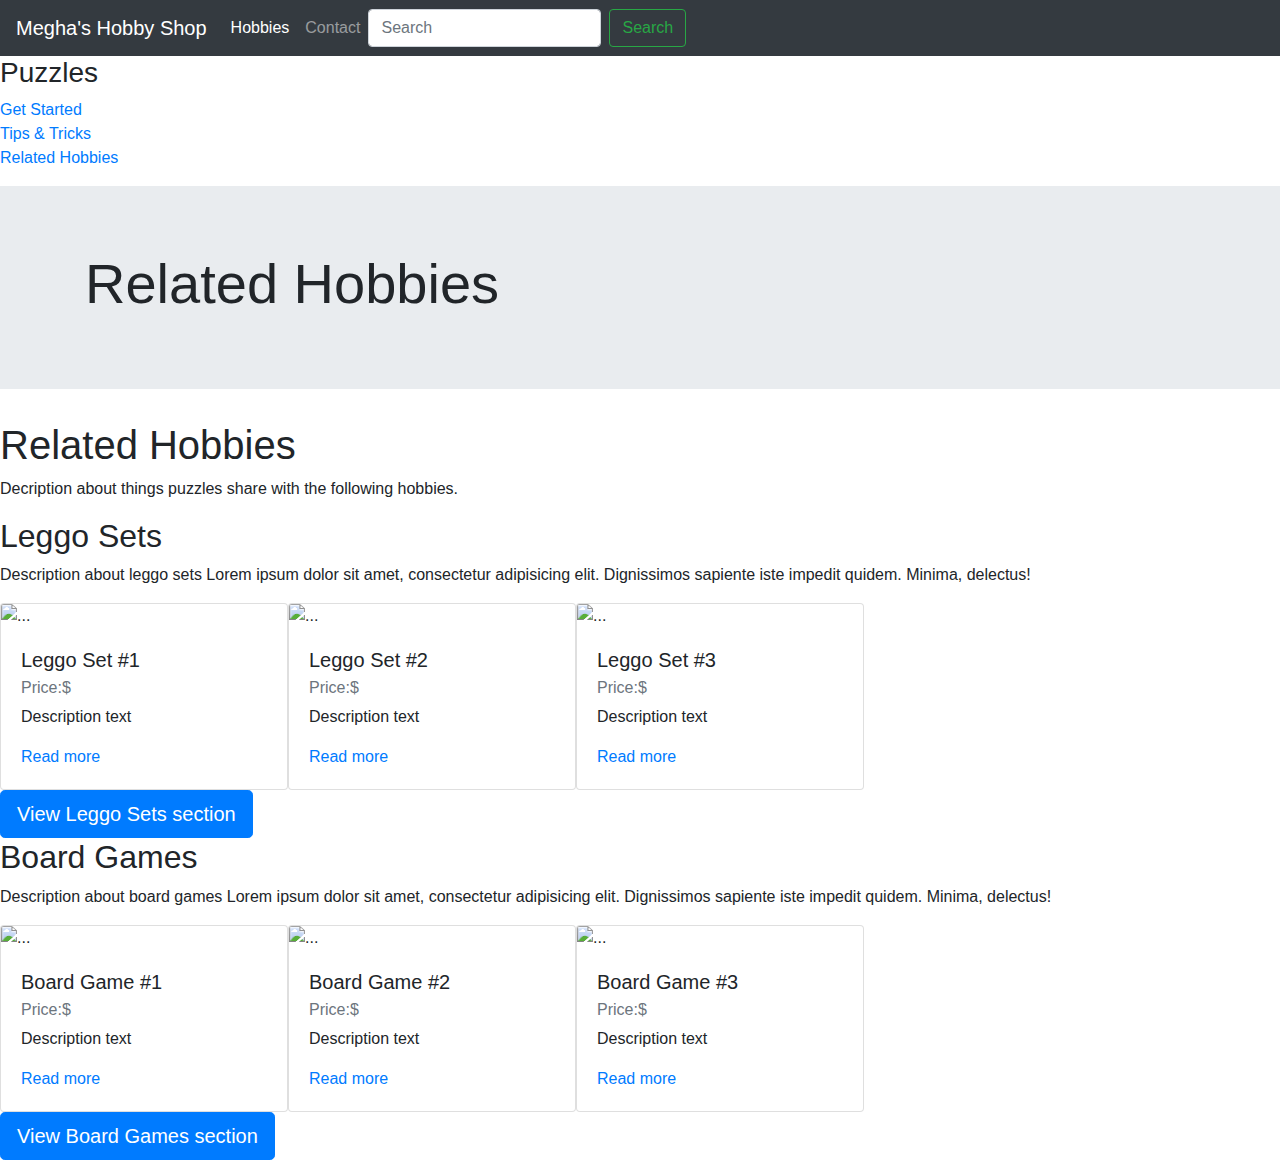
==== p_related.html @ 8fe24046 "First commit!" ====
<!DOCTYPE html>
<html lang="en">

<head>
    <meta charset="UTF-8">
    <meta name="viewport" content="width=device-width, initial-scale=1.0">
    <title>Megha's Hobby Shop</title>
    <link rel="stylesheet" href="https://stackpath.bootstrapcdn.com/bootstrap/4.3.1/css/bootstrap.min.css"
        integrity="sha384-ggOyR0iXCbMQv3Xipma34MD+dH/1fQ784/j6cY/iJTQUOhcWr7x9JvoRxT2MZw1T" crossorigin="anonymous">
    <link rel="stylesheet" href="/UX_UI_FE_21/css/index.css">
</head>

<body>
    <!-- Main navigation bar -->
    <nav class="navbar navbar-expand-lg navbar-dark bg-dark">
        <a class="navbar-brand" href="#">Megha's Hobby Shop</a>
        <button class="navbar-toggler" type="button" data-toggle="collapse" data-target="#navbarNav"
            aria-controls="navbarNav" aria-expanded="false" aria-label="Toggle navigation">
            <span class="navbar-toggler-icon"></span>
        </button>
        <div class="collapse navbar-collapse" id="navbarNav">
            <ul class="navbar-nav">
                <li class="nav-item active">
                    <a class="nav-link" href="#">Hobbies <span class="sr-only">(current)</span></a>
                </li>
                <li class="nav-item">
                    <a class="nav-link" href="#">Contact</a>
                </li>
            </ul>
            <form class="form-inline my-2 my-lg-0">
                <input class="form-control mr-sm-2" type="search" placeholder="Search" aria-label="Search">
                <button class="btn btn-outline-success my-2 my-sm-0" type="submit">Search</button>
              </form>
        </div>
    </nav>

    <div class="wrapper">
        <!-- Sidebar -->
        <nav id="sidebar">
            <div class="sidebar-header">
                <h3>Puzzles</h3>
            </div>

            <ul class="list-unstyled components">
                <li>
                    <a href="index.html">Get Started</a>
                </li>
                <li>
                    <a href="p_tt.html">Tips & Tricks</a>
                </li>
                <li>
                    <a href="p_related.html">Related Hobbies</a>
                </li>
            </ul>
        </nav>

        <div class="jumbotron jumbotron-fluid">
            <div class="container">
                <h1 class="display-4">Related Hobbies</h1>
            </div>
        </div>

        <div class="relatedHobbies">
            <h1>Related Hobbies</h1>
            <p>Decription about things puzzles share with the following hobbies.</p>

            <div class="leggo">
                <h2>Leggo Sets</h2>
                <p>Description about leggo sets Lorem ipsum dolor sit amet, consectetur adipisicing elit. Dignissimos
                    sapiente iste impedit quidem. Minima, delectus!</p>

                <div class="container-fluid leggoSets">
                    <div class="row difficult">
                        <div class="card" style="width: 18rem;">
                            <img src="..." class="card-img-top" alt="...">
                            <div class="card-body">
                                <h5 class="card-title">Leggo Set #1</h5>
                                <h6 class="card-subtitle mb-2 text-muted">Price:$</h6>
                                <p class="card-text">Description text</p>
                                <a href="#" class="card-link">Read more</a>
                            </div>
                        </div>

                        <div class="card" style="width: 18rem;">
                            <img src="..." class="card-img-top" alt="...">
                            <div class="card-body">
                                <h5 class="card-title">Leggo Set #2</h5>
                                <h6 class="card-subtitle mb-2 text-muted">Price:$</h6>
                                <p class="card-text">Description text</p>
                                <a href="#" class="card-link">Read more</a>
                            </div>
                        </div>

                        <div class="card" style="width: 18rem;">
                            <img src="..." class="card-img-top" alt="...">
                            <div class="card-body">
                                <h5 class="card-title">Leggo Set #3</h5>
                                <h6 class="card-subtitle mb-2 text-muted">Price:$</h6>
                                <p class="card-text">Description text</p>
                                <a href="#" class="card-link">Read more</a>
                            </div>
                        </div>
                    </div>
                </div>

                <button type="button" class="btn btn-primary btn-lg">View Leggo Sets section</button>

            </div>

            <div class="boardGames">
                <h2>Board Games</h2>
                <p>Description about board games Lorem ipsum dolor sit amet, consectetur adipisicing elit. Dignissimos
                    sapiente iste impedit quidem. Minima, delectus!</p>

                <div class="container-fluid boards">
                    <div class="row difficult">
                        <div class="card" style="width: 18rem;">
                            <img src="..." class="card-img-top" alt="...">
                            <div class="card-body">
                                <h5 class="card-title">Board Game #1</h5>
                                <h6 class="card-subtitle mb-2 text-muted">Price:$</h6>
                                <p class="card-text">Description text</p>
                                <a href="#" class="card-link">Read more</a>
                            </div>
                        </div>

                        <div class="card" style="width: 18rem;">
                            <img src="..." class="card-img-top" alt="...">
                            <div class="card-body">
                                <h5 class="card-title">Board Game #2</h5>
                                <h6 class="card-subtitle mb-2 text-muted">Price:$</h6>
                                <p class="card-text">Description text</p>
                                <a href="#" class="card-link">Read more</a>
                            </div>
                        </div>

                        <div class="card" style="width: 18rem;">
                            <img src="..." class="card-img-top" alt="...">
                            <div class="card-body">
                                <h5 class="card-title">Board Game #3</h5>
                                <h6 class="card-subtitle mb-2 text-muted">Price:$</h6>
                                <p class="card-text">Description text</p>
                                <a href="#" class="card-link">Read more</a>
                            </div>
                        </div>
                    </div>
                </div>

                <button type="button" class="btn btn-primary btn-lg">View Board Games section</button>

            </div>



        </div>
</body>

</html>
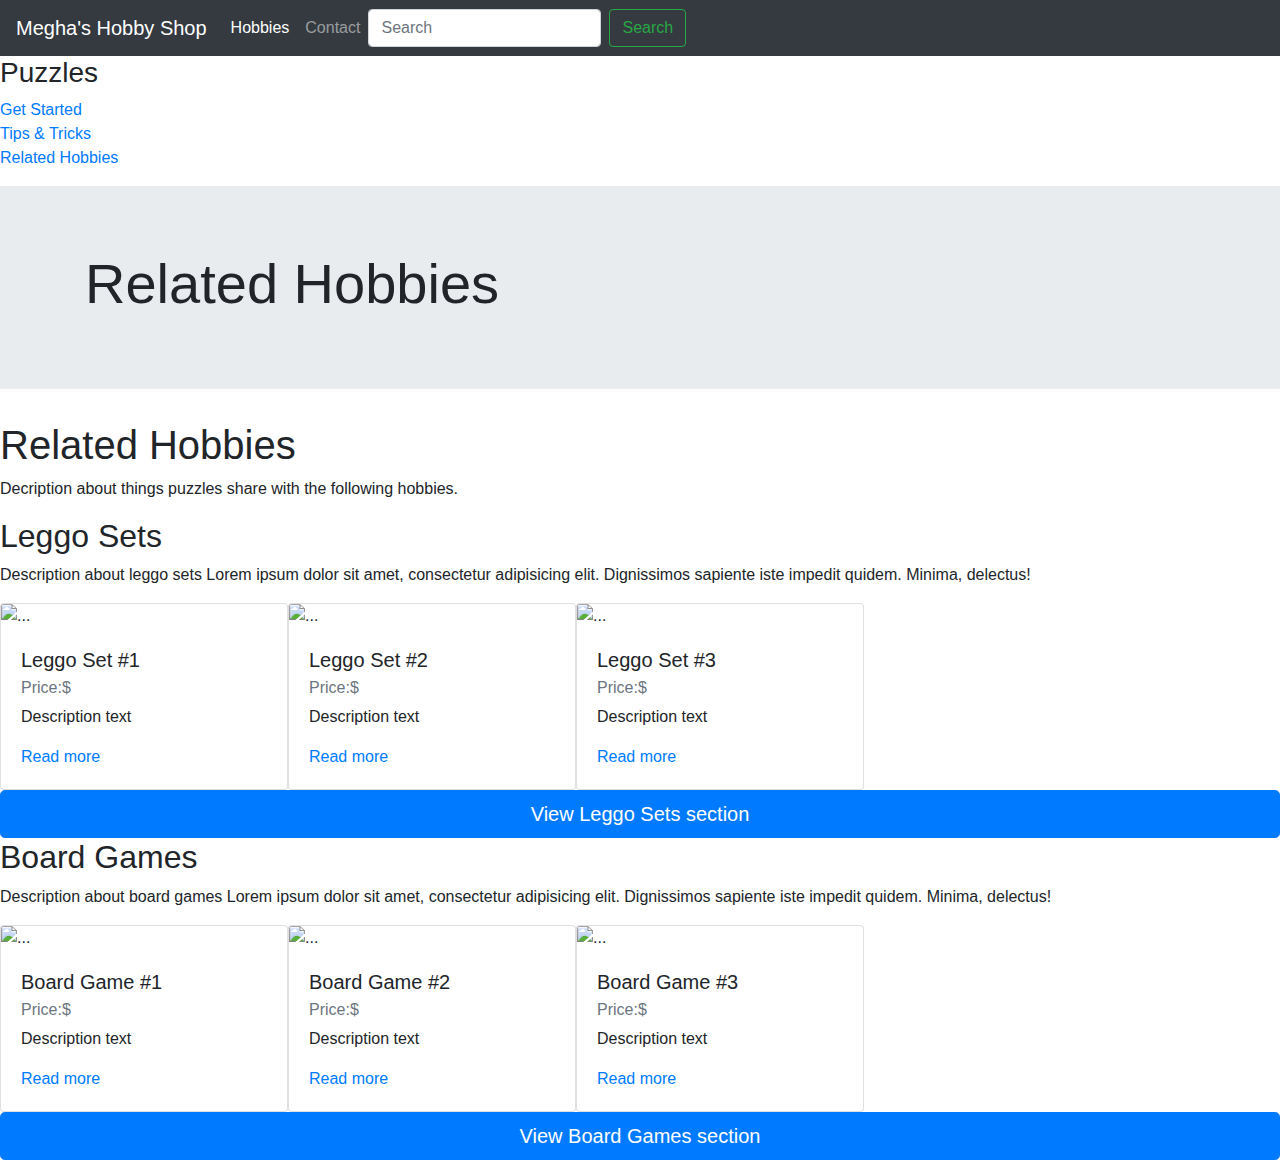
==== commit 80e19507: "CSS changes!" ====
--- a/p_related.html
+++ b/p_related.html
@@ -2,6 +2,15 @@
 <html lang="en">
 
 <head>
+    <!-- Global site tag (gtag.js) - Google Analytics -->
+    <script async src="https://www.googletagmanager.com/gtag/js?id=G-N2RT15GYRR"></script>
+    <script>
+        window.dataLayer = window.dataLayer || [];
+        function gtag() { dataLayer.push(arguments); }
+        gtag('js', new Date());
+
+        gtag('config', 'G-N2RT15GYRR');
+    </script>
     <meta charset="UTF-8">
     <meta name="viewport" content="width=device-width, initial-scale=1.0">
     <title>Megha's Hobby Shop</title>
@@ -30,7 +39,7 @@
             <form class="form-inline my-2 my-lg-0">
                 <input class="form-control mr-sm-2" type="search" placeholder="Search" aria-label="Search">
                 <button class="btn btn-outline-success my-2 my-sm-0" type="submit">Search</button>
-              </form>
+            </form>
         </div>
     </nav>
 
@@ -103,7 +112,9 @@
                     </div>
                 </div>
 
-                <button type="button" class="btn btn-primary btn-lg">View Leggo Sets section</button>
+                <div class="centre">
+                    <button type="button" class="btn btn-primary btn-lg btn-block">View Leggo Sets section</button>
+                </div>
 
             </div>
 
@@ -146,7 +157,9 @@
                     </div>
                 </div>
 
-                <button type="button" class="btn btn-primary btn-lg">View Board Games section</button>
+                <div class="centre">
+                    <button type="button" class="btn btn-primary btn-lg btn-block">View Board Games section</button>
+                </div>
 
             </div>
 
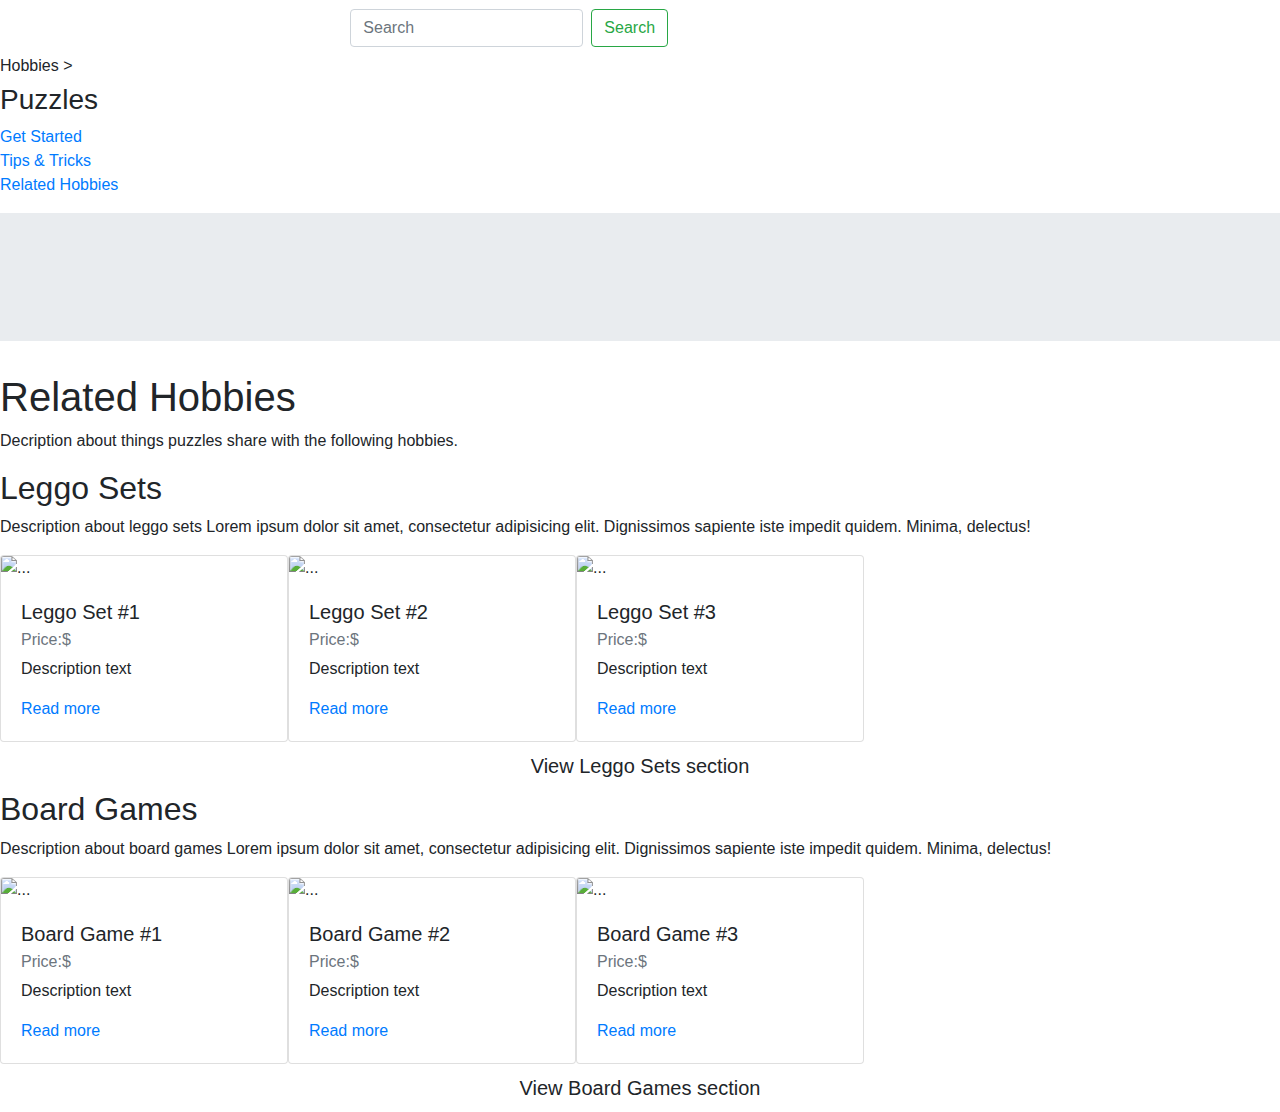
==== commit 5b0d675b: "changes" ====
--- a/p_related.html
+++ b/p_related.html
@@ -21,8 +21,8 @@
 
 <body>
     <!-- Main navigation bar -->
-    <nav class="navbar navbar-expand-lg navbar-dark bg-dark">
-        <a class="navbar-brand" href="#">Megha's Hobby Shop</a>
+    <nav class="navbar navbar-expand-lg navbar-dark">
+        <a style="font-family: 'Playfair Display', serif;" class="navbar-brand" href="#">Megha's Hobby Shop</a>
         <button class="navbar-toggler" type="button" data-toggle="collapse" data-target="#navbarNav"
             aria-controls="navbarNav" aria-expanded="false" aria-label="Toggle navigation">
             <span class="navbar-toggler-icon"></span>
@@ -47,6 +47,7 @@
         <!-- Sidebar -->
         <nav id="sidebar">
             <div class="sidebar-header">
+                <h6>Hobbies ></h6>
                 <h3>Puzzles</h3>
             </div>
 
@@ -65,7 +66,6 @@
 
         <div class="jumbotron jumbotron-fluid">
             <div class="container">
-                <h1 class="display-4">Related Hobbies</h1>
             </div>
         </div>
 
@@ -113,7 +113,7 @@
                 </div>
 
                 <div class="centre">
-                    <button type="button" class="btn btn-primary btn-lg btn-block">View Leggo Sets section</button>
+                    <button type="button" class="btn btn-lg btn-block">View Leggo Sets section</button>
                 </div>
 
             </div>
@@ -158,7 +158,7 @@
                 </div>
 
                 <div class="centre">
-                    <button type="button" class="btn btn-primary btn-lg btn-block">View Board Games section</button>
+                    <button type="button" class="btn btn-lg btn-block">View Board Games section</button>
                 </div>
 
             </div>
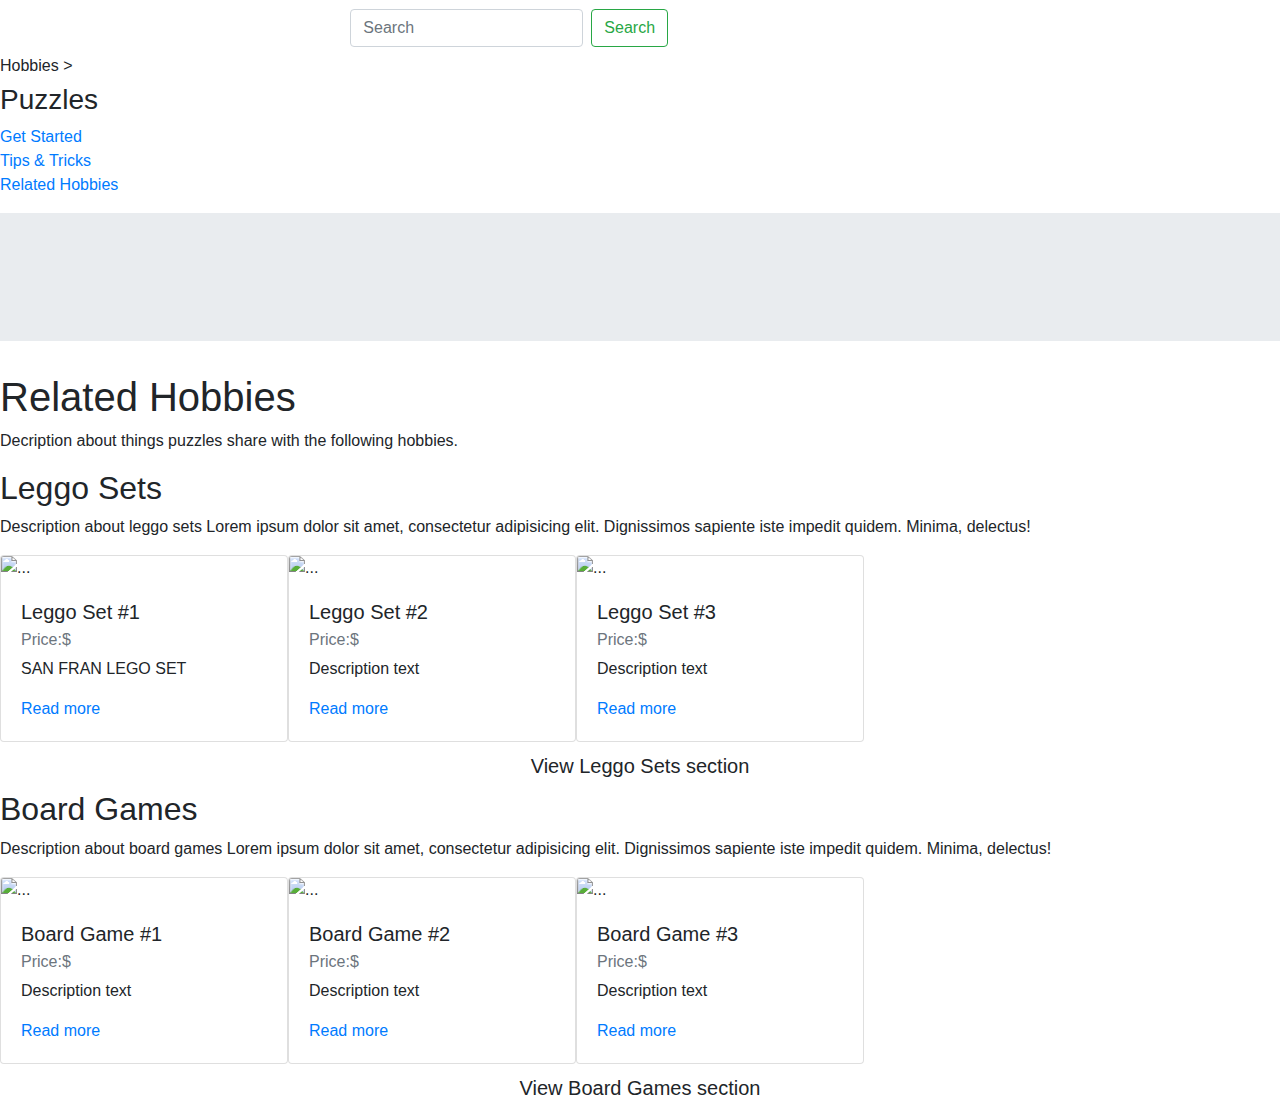
==== commit 62889c07: "added sanfran puzzle image" ====
--- a/p_related.html
+++ b/p_related.html
@@ -17,6 +17,18 @@
     <link rel="stylesheet" href="https://stackpath.bootstrapcdn.com/bootstrap/4.3.1/css/bootstrap.min.css"
         integrity="sha384-ggOyR0iXCbMQv3Xipma34MD+dH/1fQ784/j6cY/iJTQUOhcWr7x9JvoRxT2MZw1T" crossorigin="anonymous">
     <link rel="stylesheet" href="/UX_UI_FE_21/css/index.css">
+
+    <!-- Hotjar Tracking Code for https://megham-cloud.github.io/UX_UI_FE_21/ -->
+<script>
+    (function(h,o,t,j,a,r){
+        h.hj=h.hj||function(){(h.hj.q=h.hj.q||[]).push(arguments)};
+        h._hjSettings={hjid:2211404,hjsv:6};
+        a=o.getElementsByTagName('head')[0];
+        r=o.createElement('script');r.async=1;
+        r.src=t+h._hjSettings.hjid+j+h._hjSettings.hjsv;
+        a.appendChild(r);
+    })(window,document,'https://static.hotjar.com/c/hotjar-','.js?sv=');
+</script>
 </head>
 
 <body>
@@ -81,11 +93,11 @@
                 <div class="container-fluid leggoSets">
                     <div class="row difficult">
                         <div class="card" style="width: 18rem;">
-                            <img src="..." class="card-img-top" alt="...">
+                            <img src="/UX_UI_FE_21/images/SanFran.png" class="card-img-top" id="sanFran" alt="...">
                             <div class="card-body">
                                 <h5 class="card-title">Leggo Set #1</h5>
                                 <h6 class="card-subtitle mb-2 text-muted">Price:$</h6>
-                                <p class="card-text">Description text</p>
+                                <p class="card-text">SAN FRAN LEGO SET</p>
                                 <a href="#" class="card-link">Read more</a>
                             </div>
                         </div>
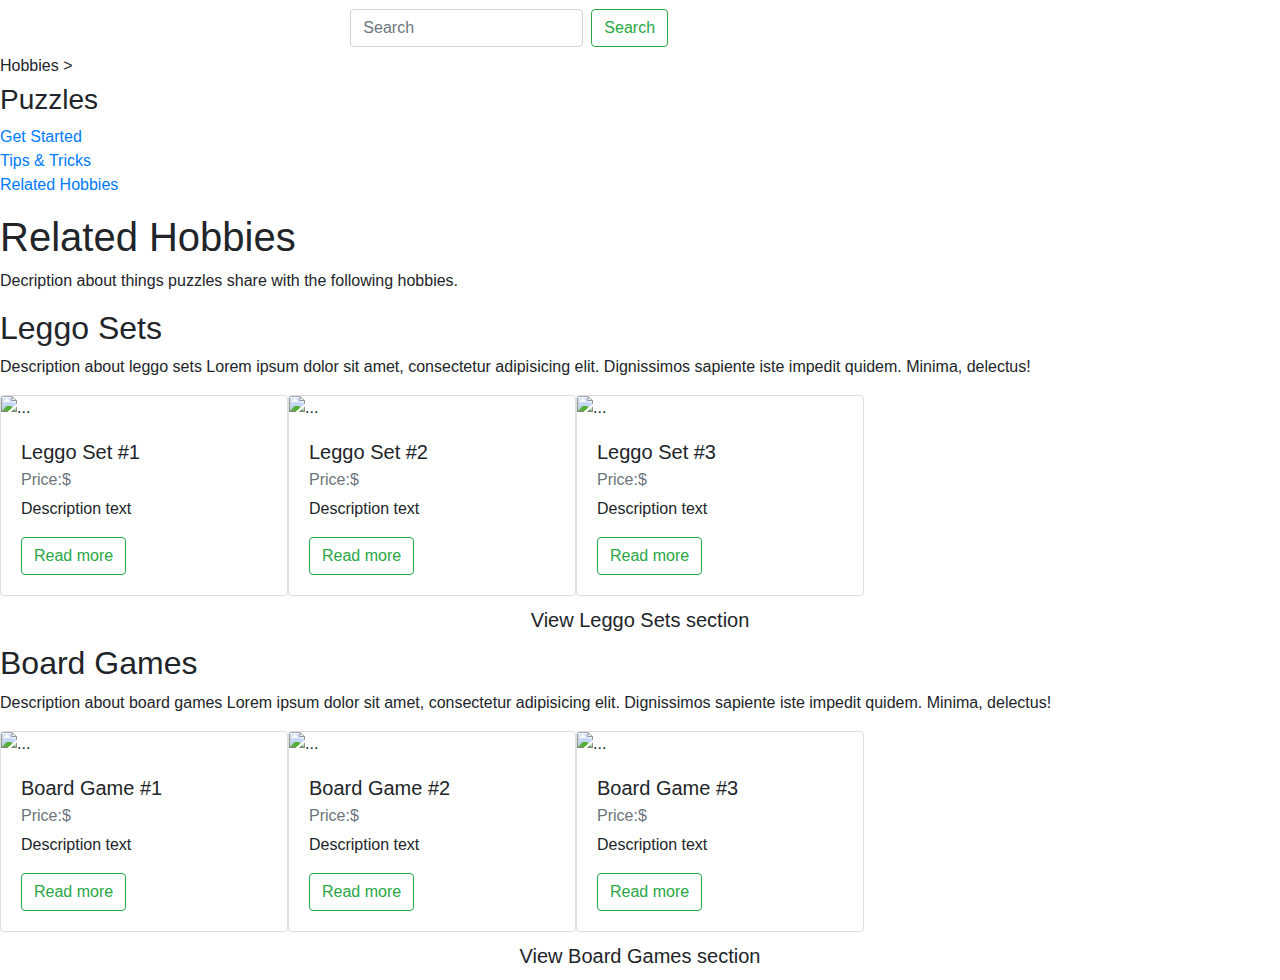
==== commit 51ae9c25: "images added!" ====
--- a/p_related.html
+++ b/p_related.html
@@ -76,10 +76,10 @@
             </ul>
         </nav>
 
-        <div class="jumbotron jumbotron-fluid">
-            <div class="container">
-            </div>
+        <div class="related">
+            
         </div>
+
 
         <div class="relatedHobbies">
             <h1>Related Hobbies</h1>
@@ -93,32 +93,32 @@
                 <div class="container-fluid leggoSets">
                     <div class="row difficult">
                         <div class="card" style="width: 18rem;">
-                            <img src="/UX_UI_FE_21/images/SanFran.png" class="card-img-top" id="sanFran" alt="...">
+                            <img src="/UX_UI_FE_21/images/lego_junkertown.jpeg" class="card-img-top" alt="...">
                             <div class="card-body">
                                 <h5 class="card-title">Leggo Set #1</h5>
                                 <h6 class="card-subtitle mb-2 text-muted">Price:$</h6>
-                                <p class="card-text">SAN FRAN LEGO SET</p>
-                                <a href="#" class="card-link">Read more</a>
+                                <p class="card-text">Description text</p>
+                                <button class="btn btn-outline-success my-2 my-sm-0">Read more</button>
                             </div>
                         </div>
 
                         <div class="card" style="width: 18rem;">
-                            <img src="..." class="card-img-top" alt="...">
+                            <img src="/UX_UI_FE_21/images/lego_harrypotter.jpg" class="card-img-top" alt="...">
                             <div class="card-body">
                                 <h5 class="card-title">Leggo Set #2</h5>
                                 <h6 class="card-subtitle mb-2 text-muted">Price:$</h6>
                                 <p class="card-text">Description text</p>
-                                <a href="#" class="card-link">Read more</a>
+                                <button class="btn btn-outline-success my-2 my-sm-0">Read more</button>
                             </div>
                         </div>
 
                         <div class="card" style="width: 18rem;">
-                            <img src="..." class="card-img-top" alt="...">
+                            <img src="/UX_UI_FE_21/images/avengers.jpg" class="card-img-top" alt="...">
                             <div class="card-body">
                                 <h5 class="card-title">Leggo Set #3</h5>
                                 <h6 class="card-subtitle mb-2 text-muted">Price:$</h6>
                                 <p class="card-text">Description text</p>
-                                <a href="#" class="card-link">Read more</a>
+                                <button class="btn btn-outline-success my-2 my-sm-0">Read more</button>
                             </div>
                         </div>
                     </div>
@@ -138,32 +138,32 @@
                 <div class="container-fluid boards">
                     <div class="row difficult">
                         <div class="card" style="width: 18rem;">
-                            <img src="..." class="card-img-top" alt="...">
+                            <img src="/UX_UI_FE_21/images/santorini.jpg" class="card-img-top" alt="...">
                             <div class="card-body">
                                 <h5 class="card-title">Board Game #1</h5>
                                 <h6 class="card-subtitle mb-2 text-muted">Price:$</h6>
                                 <p class="card-text">Description text</p>
-                                <a href="#" class="card-link">Read more</a>
+                                <button class="btn btn-outline-success my-2 my-sm-0">Read more</button>
                             </div>
                         </div>
 
                         <div class="card" style="width: 18rem;">
-                            <img src="..." class="card-img-top" alt="...">
+                            <img src="/UX_UI_FE_21/images/ticket.jpg" class="card-img-top" alt="...">
                             <div class="card-body">
                                 <h5 class="card-title">Board Game #2</h5>
                                 <h6 class="card-subtitle mb-2 text-muted">Price:$</h6>
                                 <p class="card-text">Description text</p>
-                                <a href="#" class="card-link">Read more</a>
+                                <button class="btn btn-outline-success my-2 my-sm-0">Read more</button>
                             </div>
                         </div>
 
                         <div class="card" style="width: 18rem;">
-                            <img src="..." class="card-img-top" alt="...">
+                            <img src="/UX_UI_FE_21/images/clue.jpg" class="card-img-top" alt="...">
                             <div class="card-body">
                                 <h5 class="card-title">Board Game #3</h5>
                                 <h6 class="card-subtitle mb-2 text-muted">Price:$</h6>
                                 <p class="card-text">Description text</p>
-                                <a href="#" class="card-link">Read more</a>
+                                <button class="btn btn-outline-success my-2 my-sm-0">Read more</button>
                             </div>
                         </div>
                     </div>
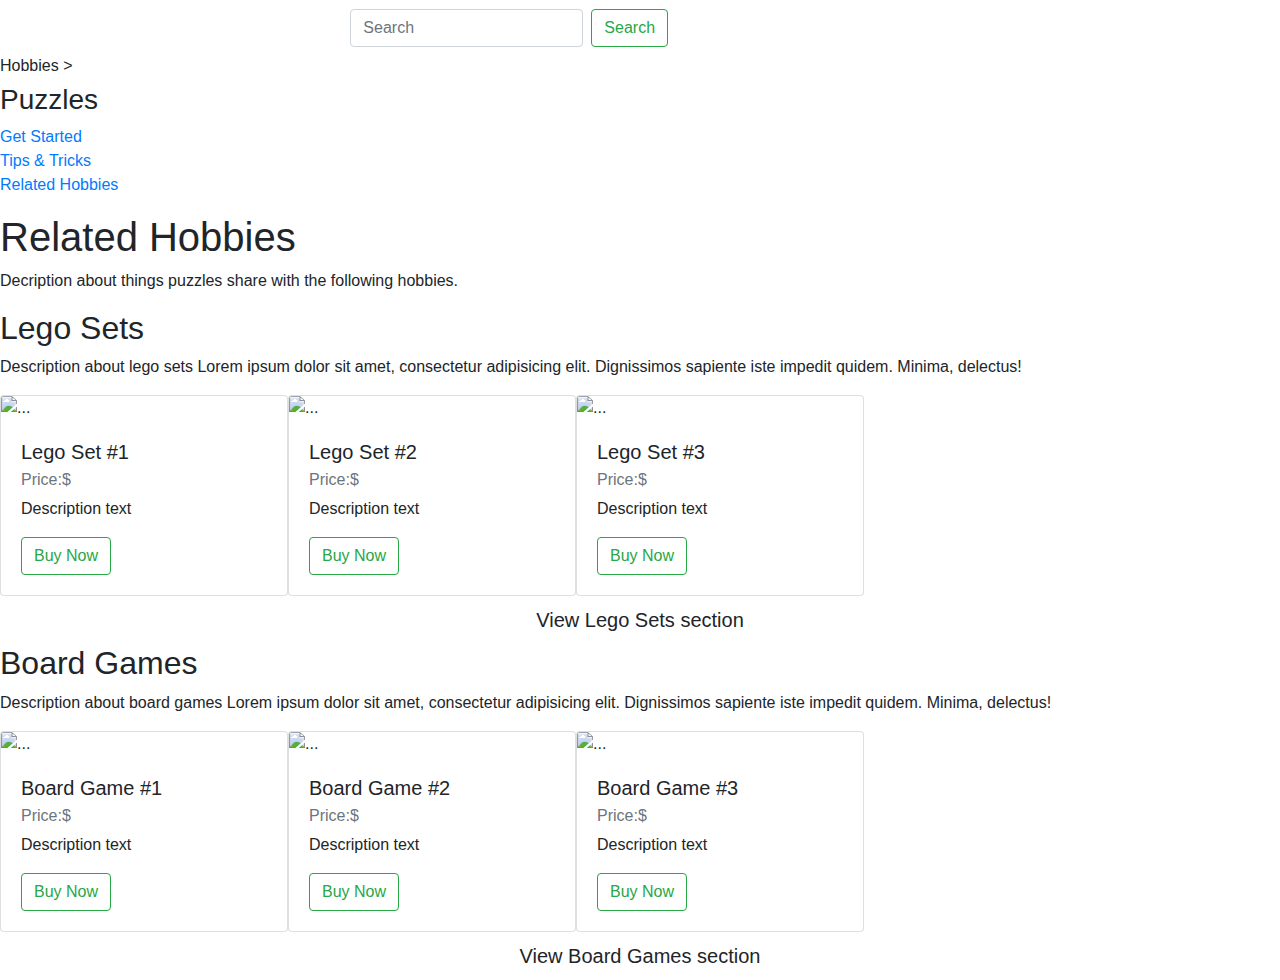
==== commit 937875f8: "QA Changes" ====
--- a/p_related.html
+++ b/p_related.html
@@ -86,46 +86,47 @@
             <p>Decription about things puzzles share with the following hobbies.</p>
 
             <div class="leggo">
-                <h2>Leggo Sets</h2>
-                <p>Description about leggo sets Lorem ipsum dolor sit amet, consectetur adipisicing elit. Dignissimos
+                <h2>Lego Sets</h2>
+                <p>Description about lego sets Lorem ipsum dolor sit amet, consectetur adipisicing elit. Dignissimos
                     sapiente iste impedit quidem. Minima, delectus!</p>
 
                 <div class="container-fluid leggoSets">
                     <div class="row difficult">
                         <div class="card" style="width: 18rem;">
+
                             <img src="/UX_UI_FE_21/images/lego_junkertown.jpeg" class="card-img-top" alt="...">
                             <div class="card-body">
-                                <h5 class="card-title">Leggo Set #1</h5>
+                                <h5 class="card-title">Lego Set #1</h5>
                                 <h6 class="card-subtitle mb-2 text-muted">Price:$</h6>
                                 <p class="card-text">Description text</p>
-                                <button class="btn btn-outline-success my-2 my-sm-0">Read more</button>
+                                <button class="btn btn-outline-success my-2 my-sm-0">Buy Now</button>
                             </div>
                         </div>
 
                         <div class="card" style="width: 18rem;">
                             <img src="/UX_UI_FE_21/images/lego_harrypotter.jpg" class="card-img-top" alt="...">
                             <div class="card-body">
-                                <h5 class="card-title">Leggo Set #2</h5>
+                                <h5 class="card-title">Lego Set #2</h5>
                                 <h6 class="card-subtitle mb-2 text-muted">Price:$</h6>
                                 <p class="card-text">Description text</p>
-                                <button class="btn btn-outline-success my-2 my-sm-0">Read more</button>
+                                <button class="btn btn-outline-success my-2 my-sm-0">Buy Now</button>
                             </div>
                         </div>
 
                         <div class="card" style="width: 18rem;">
                             <img src="/UX_UI_FE_21/images/avengers.jpg" class="card-img-top" alt="...">
                             <div class="card-body">
-                                <h5 class="card-title">Leggo Set #3</h5>
+                                <h5 class="card-title">Lego Set #3</h5>
                                 <h6 class="card-subtitle mb-2 text-muted">Price:$</h6>
                                 <p class="card-text">Description text</p>
-                                <button class="btn btn-outline-success my-2 my-sm-0">Read more</button>
+                                <button class="btn btn-outline-success my-2 my-sm-0">Buy Now</button>
                             </div>
                         </div>
                     </div>
                 </div>
 
                 <div class="centre">
-                    <button type="button" class="btn btn-lg btn-block">View Leggo Sets section</button>
+                    <button type="button" class="btn btn-lg btn-block">View Lego Sets section</button>
                 </div>
 
             </div>
@@ -143,7 +144,7 @@
                                 <h5 class="card-title">Board Game #1</h5>
                                 <h6 class="card-subtitle mb-2 text-muted">Price:$</h6>
                                 <p class="card-text">Description text</p>
-                                <button class="btn btn-outline-success my-2 my-sm-0">Read more</button>
+                                <button class="btn btn-outline-success my-2 my-sm-0">Buy Now</button>
                             </div>
                         </div>
 
@@ -153,7 +154,7 @@
                                 <h5 class="card-title">Board Game #2</h5>
                                 <h6 class="card-subtitle mb-2 text-muted">Price:$</h6>
                                 <p class="card-text">Description text</p>
-                                <button class="btn btn-outline-success my-2 my-sm-0">Read more</button>
+                                <button class="btn btn-outline-success my-2 my-sm-0">Buy Now</button>
                             </div>
                         </div>
 
@@ -163,7 +164,7 @@
                                 <h5 class="card-title">Board Game #3</h5>
                                 <h6 class="card-subtitle mb-2 text-muted">Price:$</h6>
                                 <p class="card-text">Description text</p>
-                                <button class="btn btn-outline-success my-2 my-sm-0">Read more</button>
+                                <button class="btn btn-outline-success my-2 my-sm-0">Buy Now</button>
                             </div>
                         </div>
                     </div>
